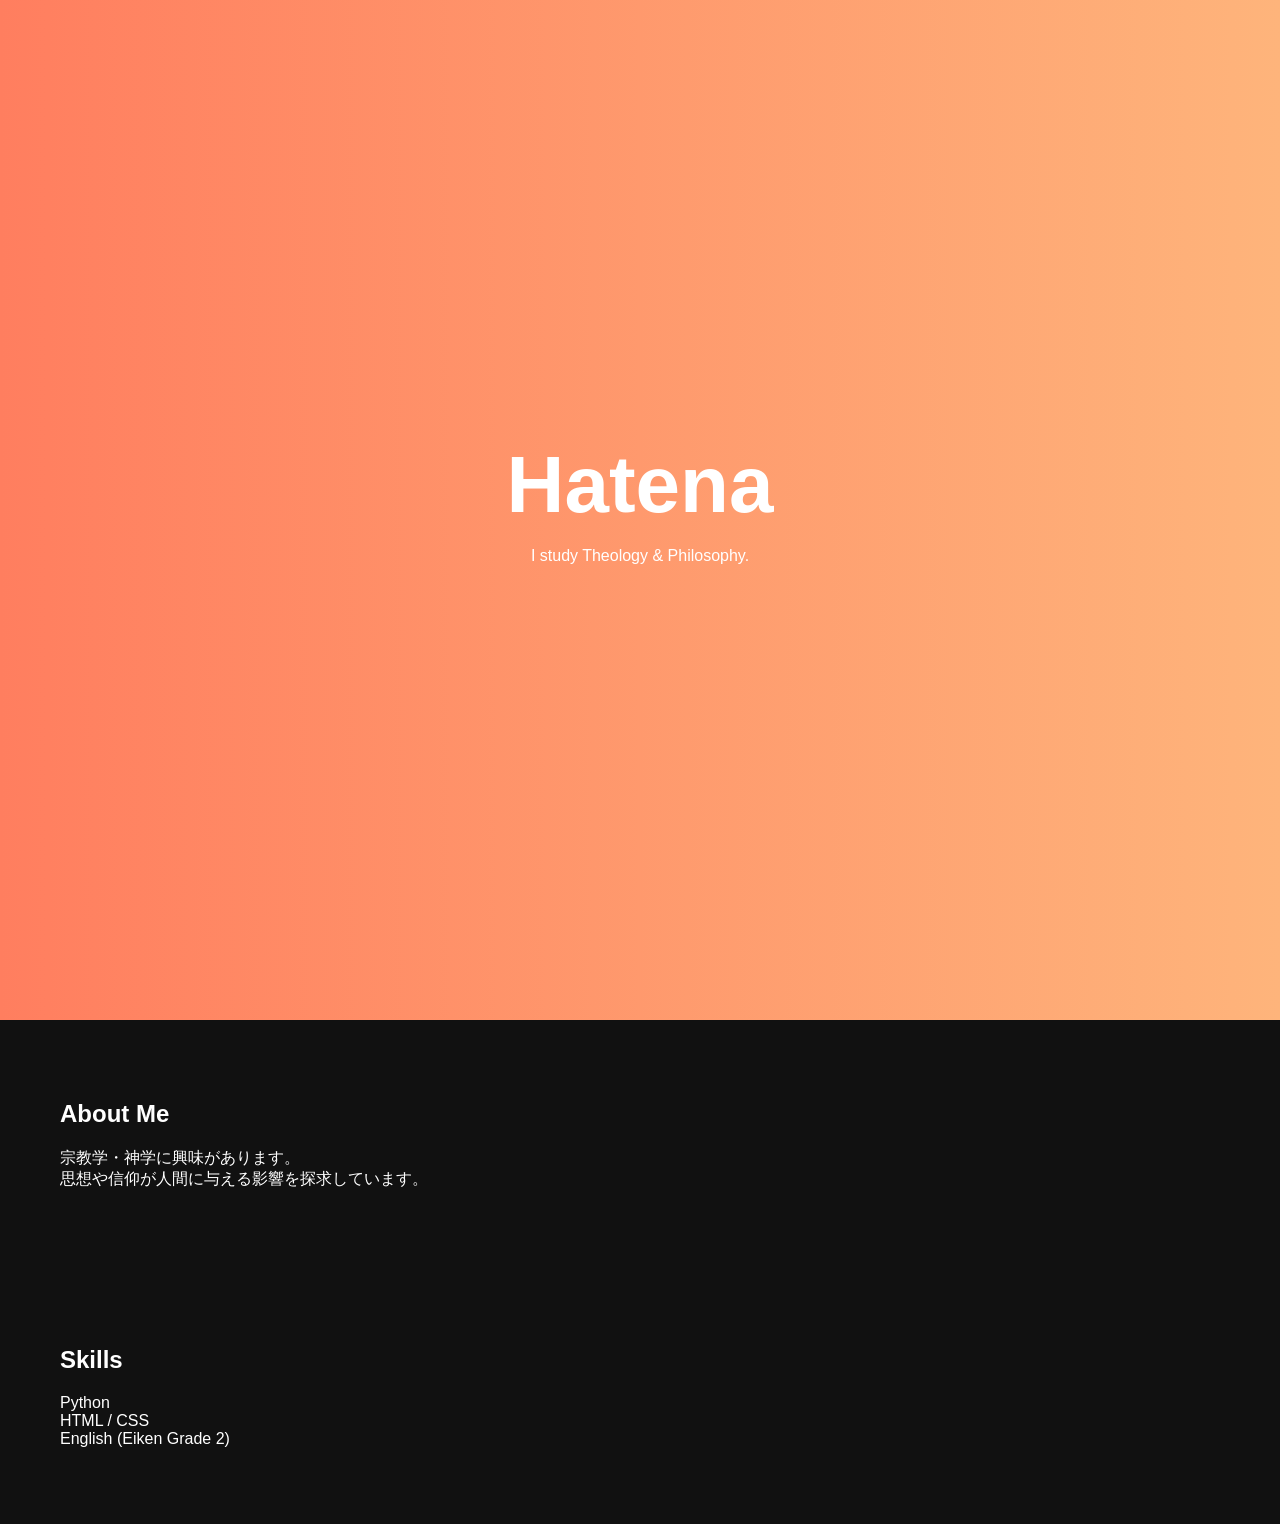
==== my-site/index.html @ 1a52f0f6 "add my website" ====
<!DOCTYPE html>
<html lang="ja">
<head>
  <meta charset="UTF-8">
  <title>My Portfolio</title>
  <link rel="stylesheet" href="style.css">
</head>

<body>

<!-- ヒーロー -->
<section class="hero">
  <h1>Hatena</h1>
  <p>I study Theology & Philosophy.</p>
</section>

<!-- About -->
<section class="about">
  <h2>About Me</h2>
  <p>
    宗教学・神学に興味があります。<br>
    思想や信仰が人間に与える影響を探求しています。
  </p>
</section>

<!-- Skills -->
<section class="skills">
  <h2>Skills</h2>
  <ul>
    <li>Python</li>
    <li>HTML / CSS</li>
    <li>English (Eiken Grade 2)</li>
  </ul>
</section>

<!-- Secret（透明リンク） -->
<a href="secret.html" class="secret-link">.</a>

</body>
</html>
---- my-site/style.css ----
body {
  margin: 0;
  font-family: sans-serif;
  background-color: #111;
  color: white;
}

/* ヒーロー */
.hero {
  height: 100vh;
  background: linear-gradient(to right, #ff7e5f, #feb47b);
  display: flex;
  flex-direction: column;
  justify-content: center;
  align-items: center;
}

/* タイトル */
.hero h1 {
  font-size: 80px;
  margin: 0;
}

/* セクション */
section {
  padding: 60px;
}

/* スキル */
.skills ul {
  list-style: none;
  padding: 0;
}

/* 隠しリンク */
.secret-link {
  position: absolute;
  bottom: 10px;
  right: 10px;
  color: transparent;
}
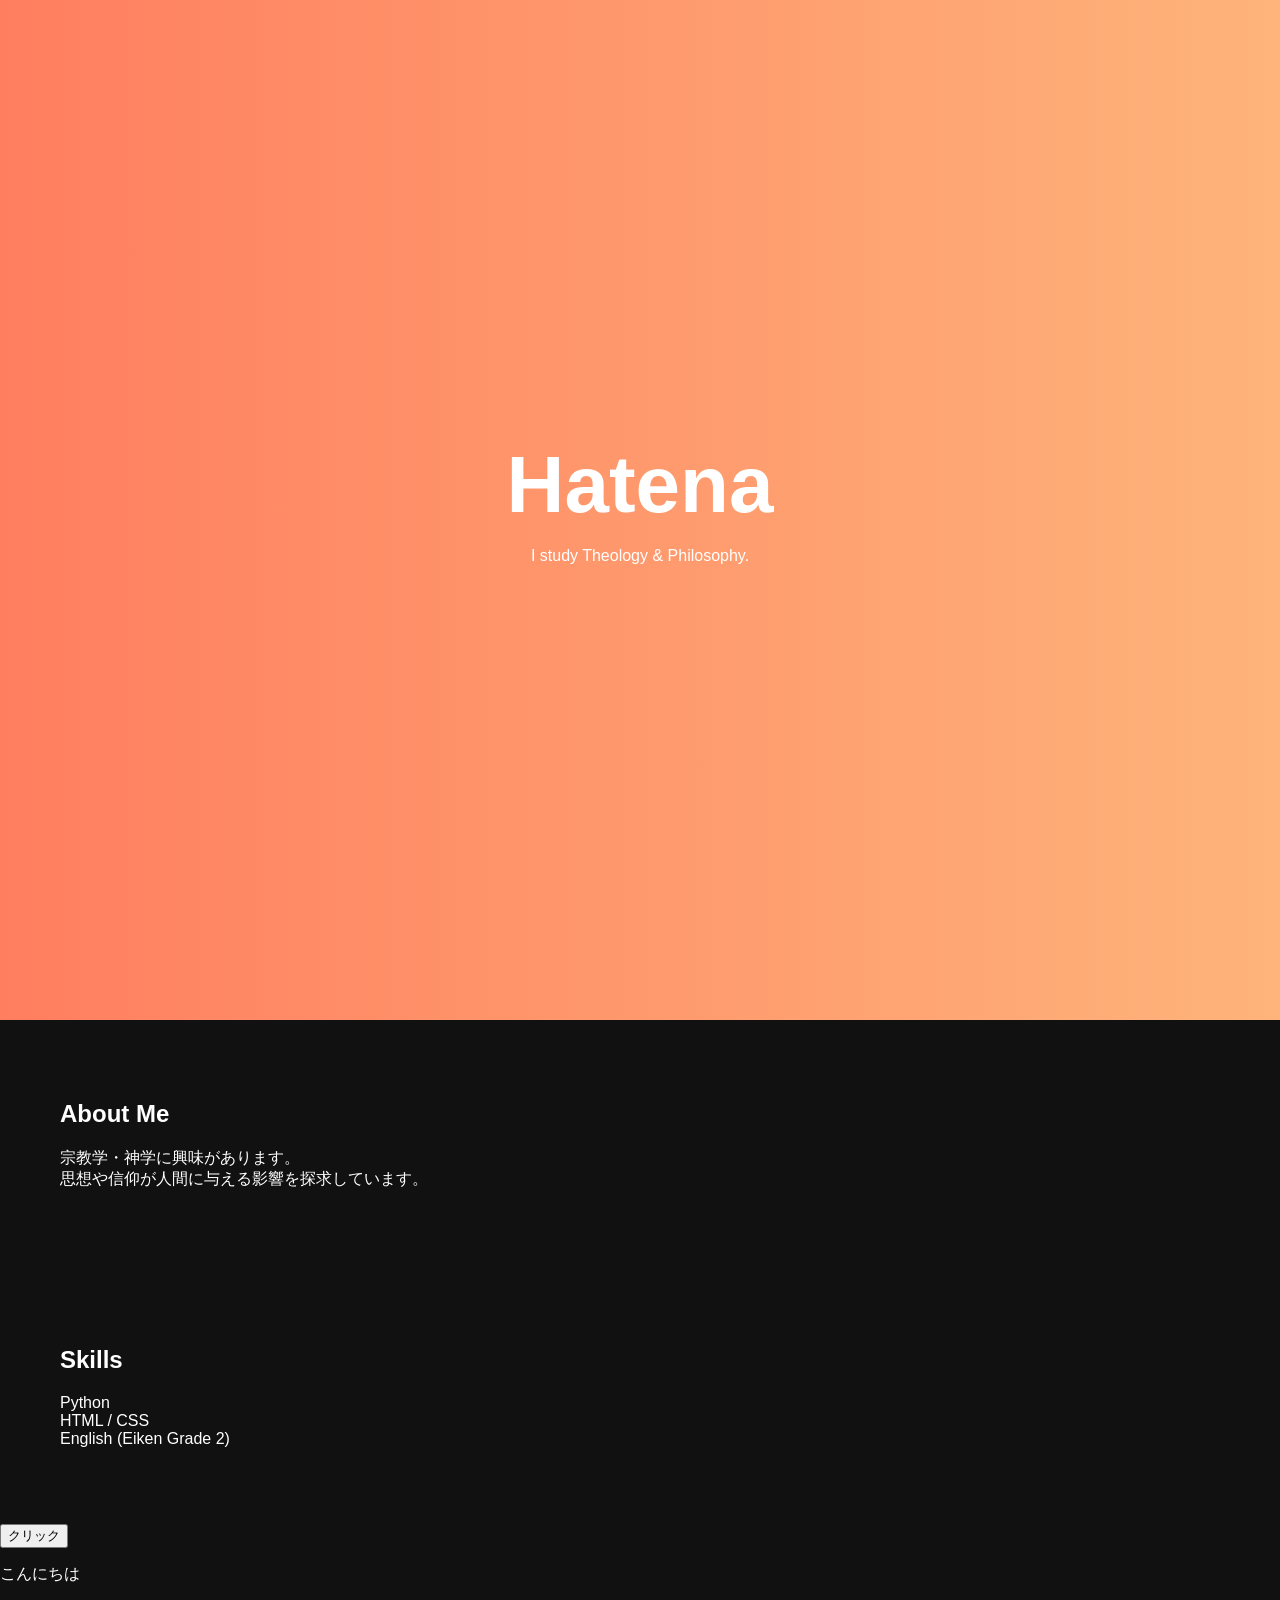
==== commit 928301be: "add the button" ====
--- a/my-site/index.html
+++ b/my-site/index.html
@@ -36,5 +36,14 @@
 <!-- Secret（透明リンク） -->
 <a href="secret.html" class="secret-link">.</a>
 
+<button onclick="hello()">クリック</button>
+
+<p id="msg">こんにちは</p>
+<button onclick="changeText()">変更</button>
+
+<button id="btn">クリック</button>
+
+<script src="script.js"></script>
 </body>
+
 </html>
